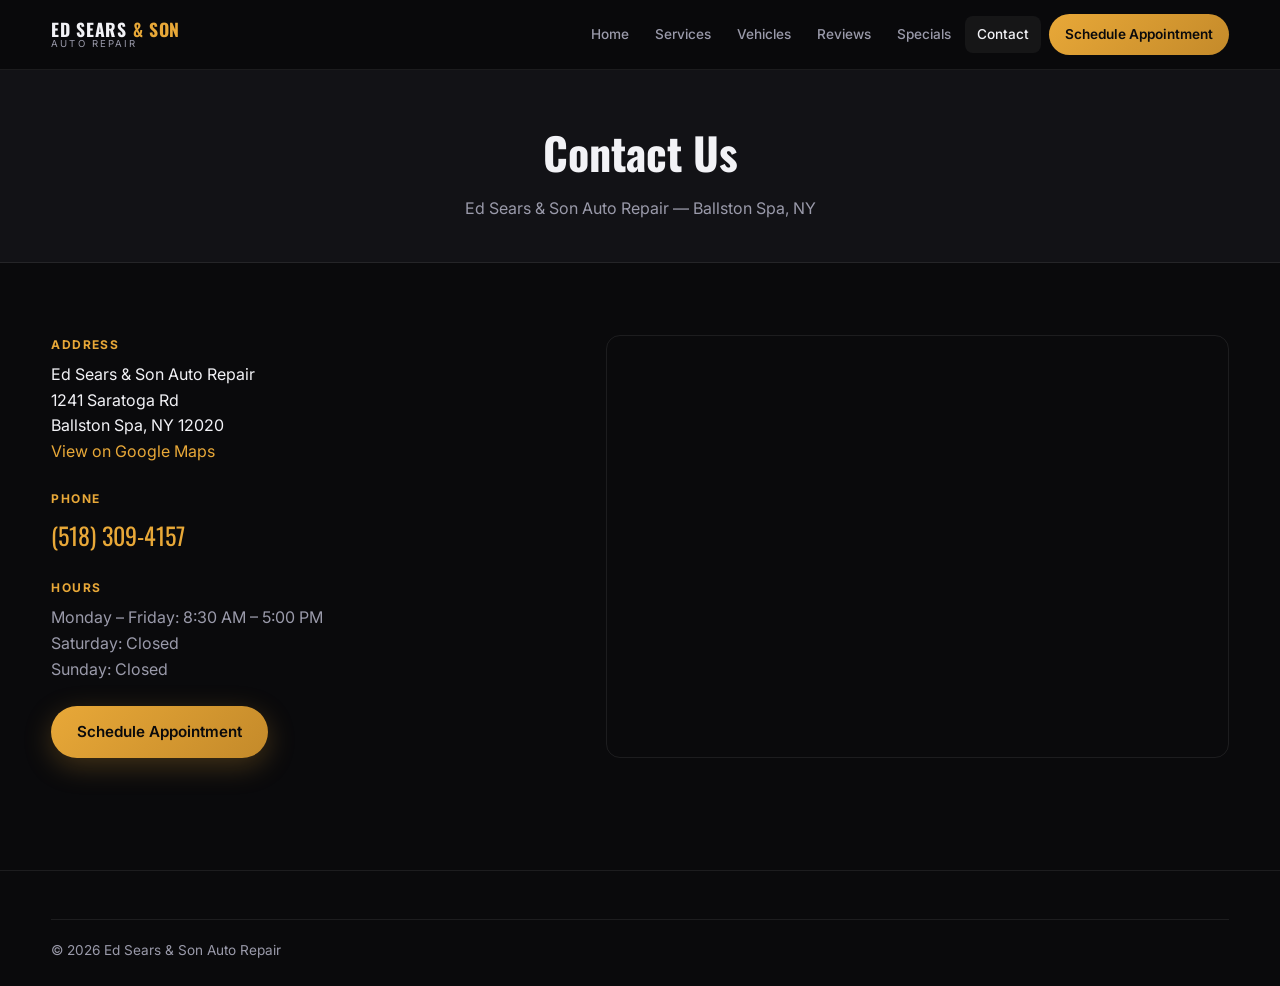
==== contact/index.html @ 199e45ee "Add Services, Vehicles, Reviews, Specials, Contact, Appointments pages" ====
<!DOCTYPE html>
<html lang="en">
<head>
<meta charset="UTF-8">
<meta name="viewport" content="width=device-width, initial-scale=1.0">
<title>Contact | Ed Sears &amp; Son Auto Repair</title>
<link href="https://fonts.googleapis.com/css2?family=Inter:wght@400;500;600;700&family=Oswald:wght@500;600;700&display=swap" rel="stylesheet">
<link rel="stylesheet" href="../css/styles.css">
</head>
<body>
<header class="site-header">
  <nav class="nav">
    <a href="../index.html" class="logo"><span class="logo-text">ED SEARS <span>&amp; SON</span></span><span class="logo-sub">AUTO REPAIR</span></a>
    <button class="nav-toggle" aria-label="Menu">☰</button>
    <div class="nav-links">
      <a href="../index.html">Home</a>
      <a href="../services/index.html">Services</a>
      <a href="../vehicles/index.html">Vehicles</a>
      <a href="../reviews/index.html">Reviews</a>
      <a href="../specials/index.html">Specials</a>
      <a href="index.html" class="active">Contact</a>
      <a href="https://edsearsandsons.com/appointments/" class="nav-cta" target="_blank" rel="noopener">Schedule Appointment</a>
    </div>
  </nav>
</header>
<div class="page-hero"><div class="container"><h1>Contact Us</h1><p>Ed Sears &amp; Son Auto Repair — Ballston Spa, NY</p></div></div>
<section class="section"><div class="container"><div class="contact-grid">
<div>
  <div class="contact-block"><h3>Address</h3><p>Ed Sears &amp; Son Auto Repair<br>1241 Saratoga Rd<br>Ballston Spa, NY 12020</p>
  <a href="https://www.google.com/maps/place/1241+Saratoga+Rd,+Ballston+Spa,+NY+12020" target="_blank" rel="noopener" style="color:var(--accent)">View on Google Maps</a></div>
  <div class="contact-block"><h3>Phone</h3><a class="phone-big" href="tel:+15183094157">(518) 309-4157</a></div>
  <div class="contact-block"><h3>Hours</h3>
  <p style="color:var(--muted)">Monday – Friday: 8:30 AM – 5:00 PM<br>Saturday: Closed<br>Sunday: Closed</p></div>
  <a href="https://edsearsandsons.com/appointments/" class="btn btn-primary" target="_blank" rel="noopener">Schedule Appointment</a>
</div>
<div class="map-frame">
<iframe src="https://maps.google.com/maps?q=1241+Saratoga+Rd+Ballston+Spa+NY+12020&output=embed" loading="lazy" title="Map"></iframe>
</div>
</div></div></section>
<footer class="site-footer"><div class="container"><div class="footer-bottom"><p>&copy; <span id="year"></span> Ed Sears &amp; Son Auto Repair</p></div></div></footer>
<script src="../js/main.js"></script>
</body></html>
---- css/styles.css ----
/* Ed Sears & Son - Multi-page styles */
:root {
  --bg: #0a0a0c;
  --bg2: #121216;
  --card: #1a1a20;
  --accent: #e8a838;
  --accent2: #c48a2a;
  --text: #f2f2f6;
  --muted: #9a9aaa;
  --border: rgba(255,255,255,0.08);
  --radius: 14px;
  --font: 'Inter', system-ui, sans-serif;
  --display: 'Oswald', system-ui, sans-serif;
  --header: 70px;
}
*, *::before, *::after { box-sizing: border-box; margin: 0; padding: 0; }
html { scroll-behavior: smooth; }
body {
  font-family: var(--font);
  background: var(--bg);
  color: var(--text);
  line-height: 1.6;
  min-height: 100vh;
}
img { max-width: 100%; height: auto; display: block; }
a { color: inherit; text-decoration: none; }
ul { list-style: none; }
button, .btn { font-family: inherit; cursor: pointer; border: none; }
.container { width: min(1200px, 92%); margin-inline: auto; }
.site-header {
  position: sticky; top: 0; z-index: 1000;
  height: var(--header);
  background: rgba(10,10,12,0.92);
  backdrop-filter: blur(12px);
  border-bottom: 1px solid var(--border);
}
.nav {
  display: flex; align-items: center; justify-content: space-between;
  height: 100%; width: min(1200px, 92%); margin-inline: auto; gap: 12px;
}
.logo { display: flex; flex-direction: column; line-height: 1.1; }
.logo-text { font-family: var(--display); font-weight: 700; font-size: 1.1rem; letter-spacing: 0.04em; }
.logo-text span { color: var(--accent); }
.logo-sub { font-size: 0.6rem; letter-spacing: 0.22em; color: var(--muted); }
.nav-links { display: flex; align-items: center; gap: 2px; flex-wrap: wrap; }
.nav-links a {
  padding: 8px 12px; font-size: 0.85rem; font-weight: 500; color: var(--muted);
  border-radius: 8px; transition: 0.2s;
}
.nav-links a:hover, .nav-links a.active { color: var(--text); background: rgba(255,255,255,0.05); }
.nav-cta {
  background: linear-gradient(135deg, var(--accent), var(--accent2)) !important;
  color: #0a0a0c !important; font-weight: 600 !important;
  padding: 10px 16px !important; border-radius: 50px !important; margin-left: 6px;
}
.nav-toggle {
  display: none; width: 44px; height: 44px; background: transparent; color: var(--text);
  font-size: 1.5rem; align-items: center; justify-content: center;
}
.btn {
  display: inline-flex; align-items: center; justify-content: center; gap: 8px;
  padding: 14px 26px; font-weight: 600; font-size: 0.95rem; border-radius: 50px;
  transition: 0.25s;
}
.btn-primary {
  background: linear-gradient(135deg, var(--accent), var(--accent2));
  color: #0a0a0c; box-shadow: 0 8px 28px rgba(232,168,56,0.25);
}
.btn-primary:hover { transform: translateY(-2px); }
.btn-secondary {
  background: transparent; border: 1.5px solid var(--muted); color: var(--text);
}
.btn-secondary:hover { border-color: var(--accent); color: var(--accent); }
.hero {
  position: relative; min-height: 70vh; display: flex; align-items: center;
  background: var(--bg2); overflow: hidden;
}
.hero-bg {
  position: absolute; inset: 0;
  background: linear-gradient(135deg, rgba(10,10,12,0.75), rgba(10,10,12,0.9)),
    url('https://edsearsandsons.com/wp-content/uploads/sites/383/2024/10/Ed-Seats-and-Son-Building-1536x768.jpg') center/cover no-repeat;
}
.hero-content {
  position: relative; z-index: 2; width: min(1200px, 92%); margin-inline: auto; padding: 60px 0;
}
.hero-eyebrow { color: var(--accent); font-size: 0.8rem; letter-spacing: 0.15em; text-transform: uppercase; margin-bottom: 12px; }
.hero h1 {
  font-family: var(--display); font-size: clamp(2.2rem, 6vw, 4rem);
  font-weight: 600; line-height: 1.1; margin-bottom: 16px;
}
.hero h1 span { color: var(--accent); }
.hero p { color: var(--muted); max-width: 520px; font-size: 1.05rem; margin-bottom: 28px; }
.hero-ctas { display: flex; flex-wrap: wrap; gap: 12px; }
.hero-stats { display: flex; gap: 32px; margin-top: 36px; flex-wrap: wrap; }
.hero-stats strong { display: block; font-family: var(--display); font-size: 1.6rem; color: var(--accent); }
.hero-stats span { font-size: 0.8rem; color: var(--muted); text-transform: uppercase; letter-spacing: 0.05em; }
.section { padding: 72px 0; }
.section-alt { background: var(--bg2); }
.section-header { text-align: center; margin-bottom: 48px; }
.section-header .eyebrow { color: var(--accent); font-size: 0.75rem; letter-spacing: 0.15em; text-transform: uppercase; margin-bottom: 8px; }
.section-header h2 {
  font-family: var(--display); font-size: clamp(1.8rem, 4vw, 2.75rem); font-weight: 600; margin-bottom: 12px;
}
.section-header p { color: var(--muted); max-width: 560px; margin-inline: auto; }
.cards { display: grid; grid-template-columns: repeat(auto-fit, minmax(280px, 1fr)); gap: 20px; }
.card {
  background: var(--card); border: 1px solid var(--border); border-radius: var(--radius);
  padding: 28px; transition: 0.3s;
}
.card:hover { transform: translateY(-6px); border-color: rgba(232,168,56,0.3); box-shadow: 0 16px 40px rgba(0,0,0,0.4); }
.card img.icon { width: 56px; height: 56px; object-fit: contain; margin-bottom: 16px; }
.card h3 { font-family: var(--display); font-size: 1.25rem; margin-bottom: 10px; font-weight: 500; }
.card p { color: var(--muted); font-size: 0.95rem; margin-bottom: 16px; }
.card a.more { color: var(--accent); font-weight: 600; font-size: 0.9rem; }
.vehicle-grid { display: grid; grid-template-columns: repeat(auto-fit, minmax(300px, 1fr)); gap: 24px; }
.vehicle-card {
  background: var(--card); border: 1px solid var(--border); border-radius: var(--radius);
  overflow: hidden; transition: 0.3s;
}
.vehicle-card:hover { transform: translateY(-6px); border-color: rgba(232,168,56,0.35); }
.vehicle-card .photo {
  height: 180px; background: #15151c center/cover;
  display: flex; align-items: center; justify-content: center;
}
.vehicle-card .body { padding: 20px; }
.vehicle-card .year { color: var(--accent); font-size: 0.8rem; letter-spacing: 0.1em; text-transform: uppercase; }
.vehicle-card h3 { font-family: var(--display); font-size: 1.25rem; margin: 4px 0 10px; }
.vehicle-card .meta { color: var(--muted); font-size: 0.85rem; margin-bottom: 10px; }
.vehicle-card .svc { font-size: 0.9rem; color: #c0c0cc; border-top: 1px solid var(--border); padding-top: 10px; }
.vehicle-card .rating { color: var(--accent); font-size: 0.85rem; margin-top: 8px; }
.brands { display: flex; flex-wrap: wrap; gap: 10px; justify-content: center; }
.brand-pill {
  padding: 10px 18px; background: var(--card); border: 1px solid var(--border);
  border-radius: 50px; font-size: 0.9rem; font-weight: 500; cursor: pointer;
  transition: 0.2s; font-family: inherit; color: var(--text);
}
.brand-pill:hover, .brand-pill.active {
  border-color: var(--accent); color: var(--accent); background: rgba(232,168,56,0.1);
}
.brand-preview {
  display: none; grid-template-columns: 1fr 1.2fr; gap: 28px; align-items: center;
  background: var(--card); border: 1px solid rgba(232,168,56,0.3); border-radius: var(--radius);
  padding: 28px; margin-bottom: 32px;
}
.brand-preview.show { display: grid; }
.brand-preview .vis { text-align: center; }
.brand-preview h3 { font-family: var(--display); font-size: 1.6rem; color: var(--accent); margin-bottom: 8px; }
.brand-preview p { color: var(--muted); margin-bottom: 12px; }
.review-card {
  background: var(--card); border: 1px solid var(--border); border-radius: var(--radius);
  padding: 24px;
}
.stars { color: var(--accent); letter-spacing: 2px; margin-bottom: 10px; }
.review-card .text { color: var(--muted); margin-bottom: 14px; font-size: 0.95rem; }
.review-card .who { font-weight: 600; font-size: 0.9rem; }
.review-card .when { color: var(--muted); font-size: 0.85rem; }
.page-hero {
  background: var(--bg2); padding: 48px 0 40px; border-bottom: 1px solid var(--border);
  text-align: center;
}
.page-hero h1 {
  font-family: var(--display); font-size: clamp(1.8rem, 4vw, 2.75rem); margin-bottom: 8px;
}
.page-hero p { color: var(--muted); }
.contact-grid { display: grid; grid-template-columns: 1fr 1.2fr; gap: 36px; }
.contact-block { margin-bottom: 24px; }
.contact-block h3 { color: var(--accent); font-size: 0.75rem; letter-spacing: 0.12em; text-transform: uppercase; margin-bottom: 8px; }
.phone-big { font-family: var(--display); font-size: 1.5rem; color: var(--accent); }
.map-frame {
  border-radius: var(--radius); overflow: hidden; border: 1px solid var(--border);
  min-height: 340px;
}
.map-frame iframe { width: 100%; height: 100%; min-height: 340px; border: 0; }
.site-footer {
  background: var(--bg); border-top: 1px solid var(--border); padding: 48px 0 24px; margin-top: 40px;
}
.footer-grid { display: grid; grid-template-columns: 1.5fr 1fr 1fr; gap: 32px; margin-bottom: 32px; }
.footer-grid h4 { font-size: 0.8rem; letter-spacing: 0.1em; text-transform: uppercase; color: var(--muted); margin-bottom: 12px; }
.footer-grid a { display: block; padding: 4px 0; color: var(--muted); font-size: 0.95rem; }
.footer-grid a:hover { color: var(--accent); }
.footer-bottom {
  border-top: 1px solid var(--border); padding-top: 20px;
  display: flex; flex-wrap: wrap; justify-content: space-between; gap: 12px;
  font-size: 0.85rem; color: var(--muted);
}
.tips-list li {
  padding: 12px 0; border-bottom: 1px solid var(--border); color: var(--muted);
  padding-left: 28px; position: relative;
}
.tips-list li::before { content: '✓'; position: absolute; left: 0; color: var(--accent); font-weight: 700; }
@media (max-width: 900px) {
  .nav-toggle { display: flex; }
  .nav-links {
    display: none; position: absolute; top: var(--header); left: 0; right: 0;
    background: rgba(10,10,12,0.98); flex-direction: column; padding: 16px;
    border-bottom: 1px solid var(--border);
  }
  .nav-links.open { display: flex; }
  .nav-links a { width: 100%; padding: 12px 16px; }
  .contact-grid, .brand-preview.show, .footer-grid { grid-template-columns: 1fr; }
  .brand-preview { text-align: center; }
}
a:focus-visible, button:focus-visible { outline: 2px solid var(--accent); outline-offset: 3px; }
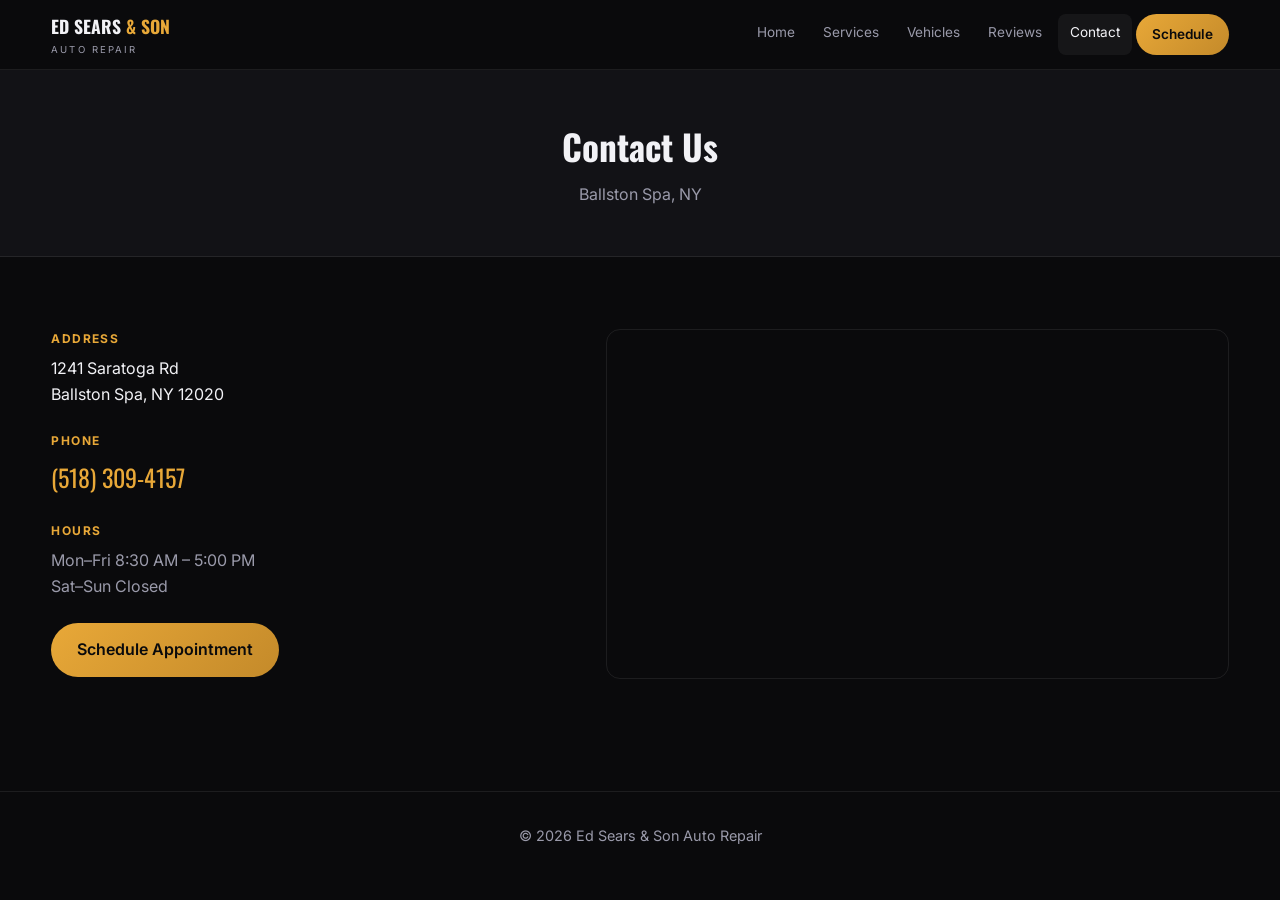
==== commit 77a3f031: "Contact and Services pages with CSS inlined" ====
--- a/contact/index.html
+++ b/contact/index.html
@@ -3,40 +3,53 @@
 <head>
 <meta charset="UTF-8">
 <meta name="viewport" content="width=device-width, initial-scale=1.0">
-<title>Contact | Ed Sears &amp; Son Auto Repair</title>
+<title>Contact | Ed Sears &amp; Son</title>
 <link href="https://fonts.googleapis.com/css2?family=Inter:wght@400;500;600;700&family=Oswald:wght@500;600;700&display=swap" rel="stylesheet">
-<link rel="stylesheet" href="../css/styles.css">
+<style>
+:root{--bg:#0a0a0c;--bg2:#121216;--card:#1a1a20;--accent:#e8a838;--accent2:#c48a2a;--text:#f2f2f6;--muted:#9a9aaa;--border:rgba(255,255,255,.08);--radius:14px;--font:'Inter',system-ui,sans-serif;--display:'Oswald',system-ui,sans-serif;--header:70px}
+*{box-sizing:border-box;margin:0;padding:0}
+body{font-family:var(--font);background:var(--bg);color:var(--text);line-height:1.6;min-height:100vh}
+a{color:inherit;text-decoration:none}
+.container{width:min(1200px,92%);margin-inline:auto}
+.site-header{position:sticky;top:0;z-index:1000;height:var(--header);background:rgba(10,10,12,.95);border-bottom:1px solid var(--border)}
+.nav{display:flex;align-items:center;justify-content:space-between;height:100%;width:min(1200px,92%);margin-inline:auto}
+.logo-text{font-family:var(--display);font-weight:700;font-size:1.1rem}.logo-text span{color:var(--accent)}.logo-sub{font-size:.6rem;letter-spacing:.22em;color:var(--muted);display:block}
+.nav-links{display:flex;gap:4px;flex-wrap:wrap}.nav-links a{padding:8px 12px;font-size:.85rem;color:var(--muted);border-radius:8px}
+.nav-links a.active,.nav-links a:hover{color:var(--text);background:rgba(255,255,255,.05)}
+.nav-cta{background:linear-gradient(135deg,var(--accent),var(--accent2))!important;color:#0a0a0c!important;font-weight:600!important;padding:10px 16px!important;border-radius:50px!important}
+.nav-toggle{display:none;background:none;color:var(--text);font-size:1.5rem;border:none;cursor:pointer}
+.page-hero{background:var(--bg2);padding:48px 0;text-align:center;border-bottom:1px solid var(--border)}
+.page-hero h1{font-family:var(--display);font-size:2.2rem;margin-bottom:8px}.page-hero p{color:var(--muted)}
+.section{padding:72px 0}
+.contact-grid{display:grid;grid-template-columns:1fr 1.2fr;gap:36px}
+.contact-block{margin-bottom:24px}.contact-block h3{color:var(--accent);font-size:.75rem;letter-spacing:.12em;text-transform:uppercase;margin-bottom:8px}
+.phone-big{font-family:var(--display);font-size:1.5rem;color:var(--accent)}
+.btn{display:inline-flex;padding:14px 26px;font-weight:600;border-radius:50px;background:linear-gradient(135deg,var(--accent),var(--accent2));color:#0a0a0c}
+.map-frame{border-radius:var(--radius);overflow:hidden;border:1px solid var(--border);min-height:340px}
+.map-frame iframe{width:100%;height:340px;border:0}
+.site-footer{border-top:1px solid var(--border);padding:32px 0;margin-top:40px;text-align:center;color:var(--muted);font-size:.9rem}
+@media(max-width:900px){.nav-toggle{display:block}.nav-links{display:none;position:absolute;top:70px;left:0;right:0;background:#0a0a0c;flex-direction:column;padding:16px}.nav-links.open{display:flex}.contact-grid{grid-template-columns:1fr}}
+</style>
 </head>
 <body>
-<header class="site-header">
-  <nav class="nav">
-    <a href="../index.html" class="logo"><span class="logo-text">ED SEARS <span>&amp; SON</span></span><span class="logo-sub">AUTO REPAIR</span></a>
-    <button class="nav-toggle" aria-label="Menu">☰</button>
-    <div class="nav-links">
-      <a href="../index.html">Home</a>
-      <a href="../services/index.html">Services</a>
-      <a href="../vehicles/index.html">Vehicles</a>
-      <a href="../reviews/index.html">Reviews</a>
-      <a href="../specials/index.html">Specials</a>
-      <a href="index.html" class="active">Contact</a>
-      <a href="https://edsearsandsons.com/appointments/" class="nav-cta" target="_blank" rel="noopener">Schedule Appointment</a>
-    </div>
-  </nav>
-</header>
-<div class="page-hero"><div class="container"><h1>Contact Us</h1><p>Ed Sears &amp; Son Auto Repair — Ballston Spa, NY</p></div></div>
+<header class="site-header"><nav class="nav">
+<a href="../index.html" class="logo"><span class="logo-text">ED SEARS <span>&amp; SON</span></span><span class="logo-sub">AUTO REPAIR</span></a>
+<button type="button" class="nav-toggle">☰</button>
+<div class="nav-links">
+<a href="../index.html">Home</a><a href="../services/index.html">Services</a><a href="../vehicles/index.html">Vehicles</a>
+<a href="../reviews/index.html">Reviews</a><a href="index.html" class="active">Contact</a>
+<a href="https://edsearsandsons.com/appointments/" class="nav-cta" target="_blank" rel="noopener">Schedule</a>
+</div></nav></header>
+<div class="page-hero"><div class="container"><h1>Contact Us</h1><p>Ballston Spa, NY</p></div></div>
 <section class="section"><div class="container"><div class="contact-grid">
 <div>
-  <div class="contact-block"><h3>Address</h3><p>Ed Sears &amp; Son Auto Repair<br>1241 Saratoga Rd<br>Ballston Spa, NY 12020</p>
-  <a href="https://www.google.com/maps/place/1241+Saratoga+Rd,+Ballston+Spa,+NY+12020" target="_blank" rel="noopener" style="color:var(--accent)">View on Google Maps</a></div>
-  <div class="contact-block"><h3>Phone</h3><a class="phone-big" href="tel:+15183094157">(518) 309-4157</a></div>
-  <div class="contact-block"><h3>Hours</h3>
-  <p style="color:var(--muted)">Monday – Friday: 8:30 AM – 5:00 PM<br>Saturday: Closed<br>Sunday: Closed</p></div>
-  <a href="https://edsearsandsons.com/appointments/" class="btn btn-primary" target="_blank" rel="noopener">Schedule Appointment</a>
+<div class="contact-block"><h3>Address</h3><p>1241 Saratoga Rd<br>Ballston Spa, NY 12020</p></div>
+<div class="contact-block"><h3>Phone</h3><a class="phone-big" href="tel:+15183094157">(518) 309-4157</a></div>
+<div class="contact-block"><h3>Hours</h3><p style="color:var(--muted)">Mon–Fri 8:30 AM – 5:00 PM<br>Sat–Sun Closed</p></div>
+<a href="https://edsearsandsons.com/appointments/" class="btn" target="_blank" rel="noopener">Schedule Appointment</a>
 </div>
-<div class="map-frame">
-<iframe src="https://maps.google.com/maps?q=1241+Saratoga+Rd+Ballston+Spa+NY+12020&output=embed" loading="lazy" title="Map"></iframe>
-</div>
+<div class="map-frame"><iframe src="https://maps.google.com/maps?q=1241+Saratoga+Rd+Ballston+Spa+NY+12020&output=embed" loading="lazy" title="Map"></iframe></div>
 </div></div></section>
-<footer class="site-footer"><div class="container"><div class="footer-bottom"><p>&copy; <span id="year"></span> Ed Sears &amp; Son Auto Repair</p></div></div></footer>
-<script src="../js/main.js"></script>
+<footer class="site-footer"><p>&copy; <span id="year"></span> Ed Sears &amp; Son Auto Repair</p></footer>
+<script>document.getElementById('year').textContent=new Date().getFullYear();var t=document.querySelector('.nav-toggle'),l=document.querySelector('.nav-links');if(t&&l)t.onclick=function(){l.classList.toggle('open')};</script>
 </body></html>
